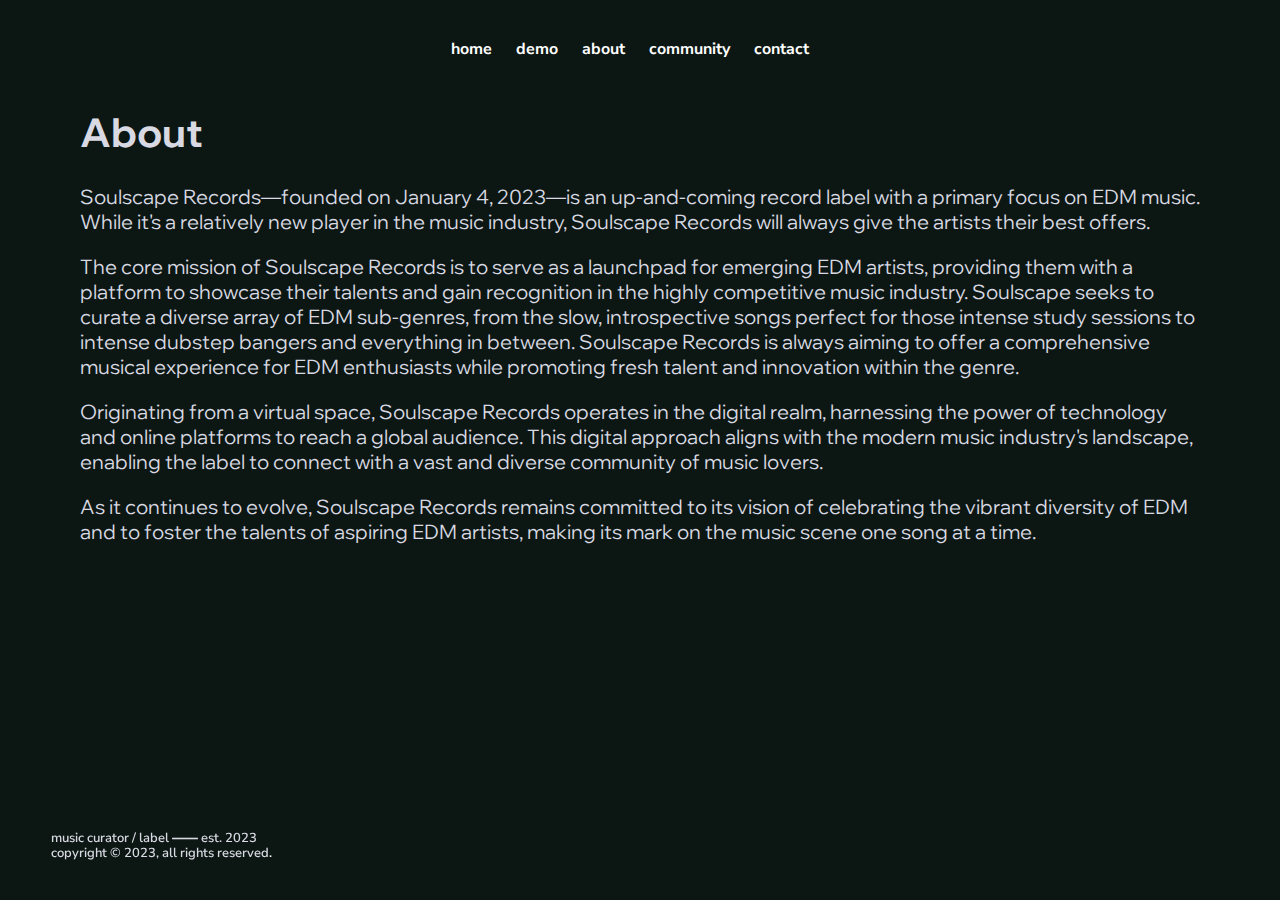
==== about.html @ 4c1ae9aa "Update about.html" ====
<!DOCTYPE html>
<html lang="en">
  <head>
    <meta charset="UTF-8">
    <meta name="viewport" content="width=device-width, initial-scale=1.0">
    <meta http-equiv="X-UA-Compatible" content="ie=edge">
    <title>soulscape records — official website</title>
    <link rel="stylesheet" href="./style-abo.css">
    <link rel="icon" href="./favicon.ico" type="image/x-icon">
  </head>
  <body>
    <header>
        <div id="header">
            <div id="navbar">
                <nav>
                    <ul>
                        <li>
                            <a href="index.html">home</a>
                        </li>
                        <li>
                            <a href="demo.html">demo</a>
                        </li>
                        <li>
                            <a href="#">about</a>
                        </li>
                        <li>
                            <a href="https://discord.gg/jamS72CNjX">community</a>
                        </li>
                        <li>
                            <a href="mailto:soulscdemo@gmail.com">contact</a>
                        </li>
                    </ul>
                </nav>
            </div>
        </div>
    </header>
    <main>
        <h1>About</h1>
        <p>
            Soulscape Records—founded on January 4, 2023—is an up-and-coming record label with a primary focus on EDM music. While it's a relatively new player in the music industry, Soulscape Records will always give the artists their best offers.
          </p>
          
          <p>
            The core mission of Soulscape Records is to serve as a launchpad for emerging EDM artists, providing them with a platform to showcase their talents and gain recognition in the highly competitive music industry. Soulscape seeks to curate a diverse array of EDM sub-genres, from the slow, introspective songs perfect for those intense study sessions to intense dubstep bangers and everything in between. Soulscape Records is always aiming to offer a comprehensive musical experience for EDM enthusiasts while promoting fresh talent and innovation within the genre.
          </p>
          
          <p>
            Originating from a virtual space, Soulscape Records operates in the digital realm, harnessing the power of technology and online platforms to reach a global audience. This digital approach aligns with the modern music industry's landscape, enabling the label to connect with a vast and diverse community of music lovers.
          </p>
          
          <p>
            As it continues to evolve, Soulscape Records remains committed to its vision of celebrating the vibrant diversity of EDM and to foster the talents of aspiring EDM artists, making its mark on the music scene one song at a time.
          </p>
          
    </main>
    <footer>
        <p>
            music curator / label ⸺ est. 2023 
            <br>
            copyright &copy; 2023, all rights reserved<a href="http://arvdevable.github.io/sitecred">.</a>
        </p>
    </footer>
	<script src="index.js"></script>
  </body>
</html>
---- style-abo.css ----
@import url('https://fonts.googleapis.com/css2?family=DM+Sans:ital,wght@0,400;0,500;0,700;1,400;1,500;1,700&family=Figtree:ital,wght@0,300;0,400;0,500;0,600;0,700;0,800;0,900;1,400;1,500;1,600;1,700;1,800;1,900&family=Flow+Circular&family=Libre+Barcode+128&family=Playfair:ital,wght@0,300;0,400;0,500;0,600;0,700;0,800;0,900;1,300;1,400;1,500;1,600;1,700;1,800;1,900&family=Wix+Madefor+Display:wght@400;500;600;700;800&display=swap');
@import url('https://fonts.googleapis.com/css2?family=Atkinson+Hyperlegible:ital,wght@0,400;0,700;1,400;1,700&family=Cormorant+Garamond:ital,wght@0,300;0,400;0,500;1,400&family=Inter:wght@100;200;300;400;600;700&family=Nunito+Sans:ital,opsz,wght@0,6..12,500;0,6..12,600;0,6..12,700;0,6..12,800;0,6..12,900;0,6..12,1000;1,6..12,400;1,6..12,500;1,6..12,600;1,6..12,700;1,6..12,800;1,6..12,900;1,6..12,1000&family=PT+Serif:ital,wght@0,400;0,700;1,400;1,700&family=Piazzolla:ital,opsz,wght@0,8..30,100;0,8..30,200;0,8..30,300;0,8..30,400;0,8..30,500;0,8..30,600;0,8..30,700;0,8..30,800;0,8..30,900;1,8..30,100;1,8..30,200;1,8..30,300;1,8..30,400;1,8..30,500;1,8..30,600;1,8..30,700;1,8..30,800;1,8..30,900&family=Playfair+Display:ital,wght@0,400;0,500;1,400;1,500&display=swap');

/*
available-fonts {
    font-family: 'DM Sans', sans-serif;
    font-family: 'Figtree', sans-serif; (MAIN)
    font-family: 'Flow Circular', cursive;
    font-family: 'Libre Barcode 128', cursive;
    font-family: 'Playfair', serif;
    font-family: 'Wix Madefor Display', sans-serif;

    V2:
font-family: 'Atkinson Hyperlegible', sans-serif;
font-family: 'Cormorant Garamond', serif;
font-family: 'Inter', sans-serif;
font-family: 'Nunito Sans', sans-serif;
font-family: 'Piazzolla', serif;
font-family: 'Playfair Display', serif;
font-family: 'PT Serif', serif;
}
*/

body, html {
    margin: 0;
    padding: 0;
    background-color: #0c1713;
}

main {
    font-family: 'Wix Madefor Display', sans-serif;
}

h1, h2, h3, p {
    color: #d8d9e2;
}

#ssrcd {
    position: absolute;
    top: 50%;
    left: 50%;
    transform: translate(-50%, -50%);
}

#ssrcdhd {
  position: absolute;
  left: 50%;
  transform: translate(-50%);
}

#header h1 {
    font-family: 'Nunito Sans', sans-serif;
    font-size: 10vw;
    line-height: 8vw;
    font-weight: 900;
    margin-right: 0;
    letter-spacing: -2px;
}

main {
    position: absolute;
    margin: 80px;
    top: 0px;
    padding-bottom: 100px;
    font-size: 20px;
}

span.soulscape {
    letter-spacing: 1.52vw;
}

nav {
    margin-top: -80px;
    margin-right: 4vw;
}

/* Reset default list styles */
nav ul {
    position: absolute;

    font-family: 'Nunito Sans', sans-serif;
    list-style: none;
    padding: 0;
    margin: 0;
    text-align: center;
    top: 0;
    width: 100%;
    margin-top: 3vw;
  }
  
  /* Style list items (menu items) */
  nav li {
    display: inline; /* Display list items horizontally */
    margin-right: 20px; /* Add spacing between items */
  }
  
  /* Style the links */
  nav a {
    text-decoration: none;
    color: #e9e9e9; /* Set regular link color */
    font-weight: bold; /* Make the text bold */

    transition: all 0.2s;
  }


  small {
    position: absolute;
    font-size: 30%;
    margin-top: -3px;
    margin-left: 2px;
  }

  footer {
    position: fixed;
    color: #d8d9e2;
    bottom: 0;
    margin: 4vw;
    font-size: 13px;
    margin-bottom: 2vw;
    font-weight: 600;
    font-family: 'Nunito Sans', sans-serif;
    line-height: 15px;
  }

  a, a:link, a:visited {
    color: white;
    text-decoration: none;
    position: relative;
    padding-bottom: -1px; /* The distance between text and underline */
  }
  
  a::before {
    content: "";
    position: absolute;
    width: 100%;
    top: 0;
    bottom: 0;
    border-radius: 3px;
    background-image: linear-gradient(90deg, hotpink, rgb(255, 54, 255)); /* underline color */
    background-size: 0 2px; /* vertical size of underline */
    background-repeat: no-repeat;
    background-position: left bottom; /* start position of underline */
    transition: background-size .27s ease-in; /* duration and timing style of animation */
  }
  
  a:hover::before {
    background-size: 100% 2px;
  }

  .logbutton {
    display: inline-block;
    outline: 0;
    cursor: pointer;
    text-align: center;
    border: 1px solid #babfc3;
    padding: 7px 16px;
    min-height: 36px;
    min-width: 36px;
    color: #202223;
    background: #ffffff;
    border-radius: 4px;
    font-weight: 500;
    font-size: 14px;
    box-shadow: rgba(0, 0, 0, 0.05) 0px 1px 0px 0px;
    :hover {
        background: #f6f6f7;
        outline: 1px solid transparent;
    }
  }

  .logbutton a {
    color: #202223;
  }

  #login {
    position: absolute;
    top: 50%;
    left: 50%;
    transform: translate(-50%, -50%);
  }

  @media screen and (max-width: 582px) {
    nav {
      margin-top: -20px;
    }
    #ssrcd {
        display: none;
    }
  }
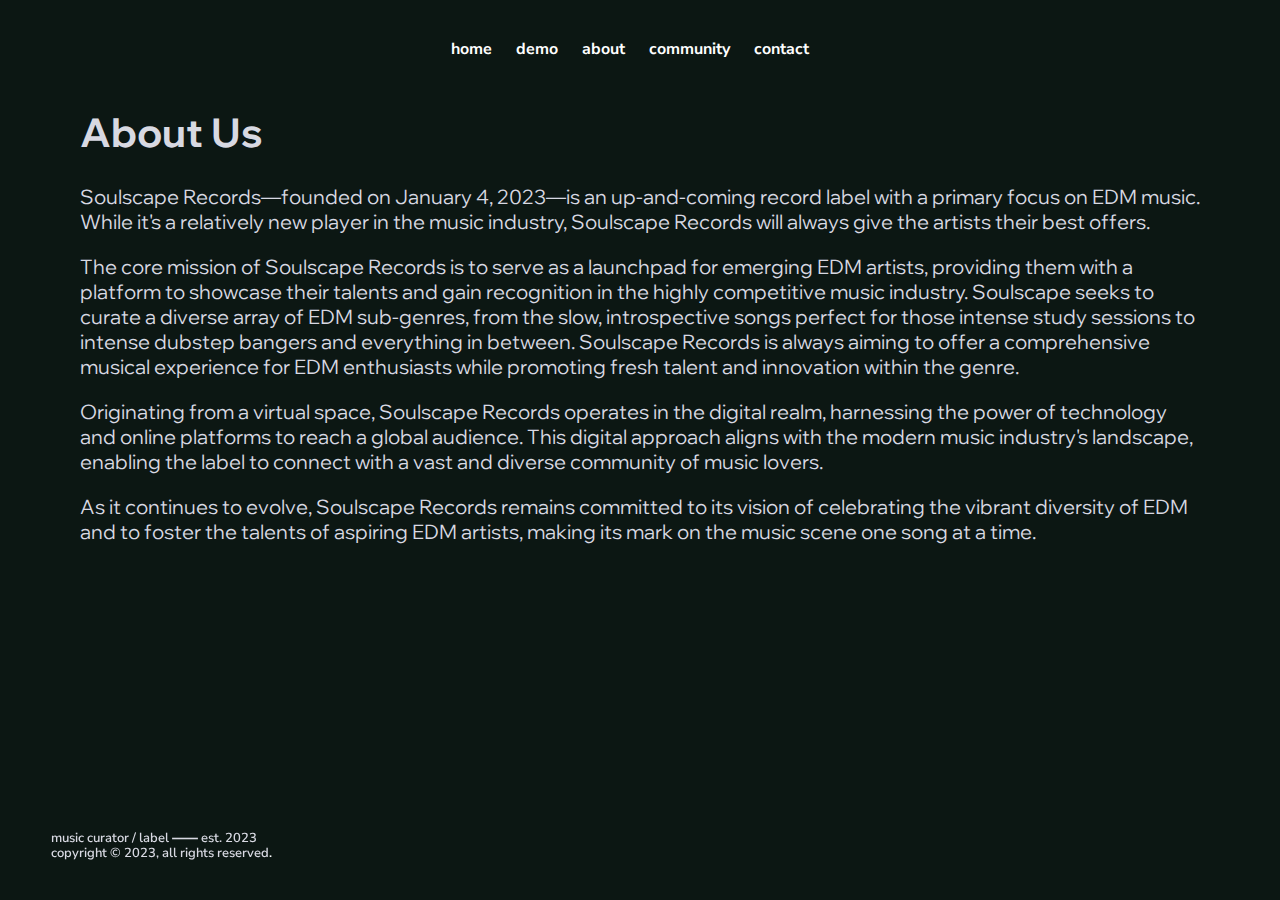
==== commit c6187a4b: "Update about.html" ====
--- a/about.html
+++ b/about.html
@@ -35,7 +35,7 @@
         </div>
     </header>
     <main>
-        <h1>About</h1>
+        <h1>About Us</h1>
         <p>
             Soulscape Records—founded on January 4, 2023—is an up-and-coming record label with a primary focus on EDM music. While it's a relatively new player in the music industry, Soulscape Records will always give the artists their best offers.
           </p>
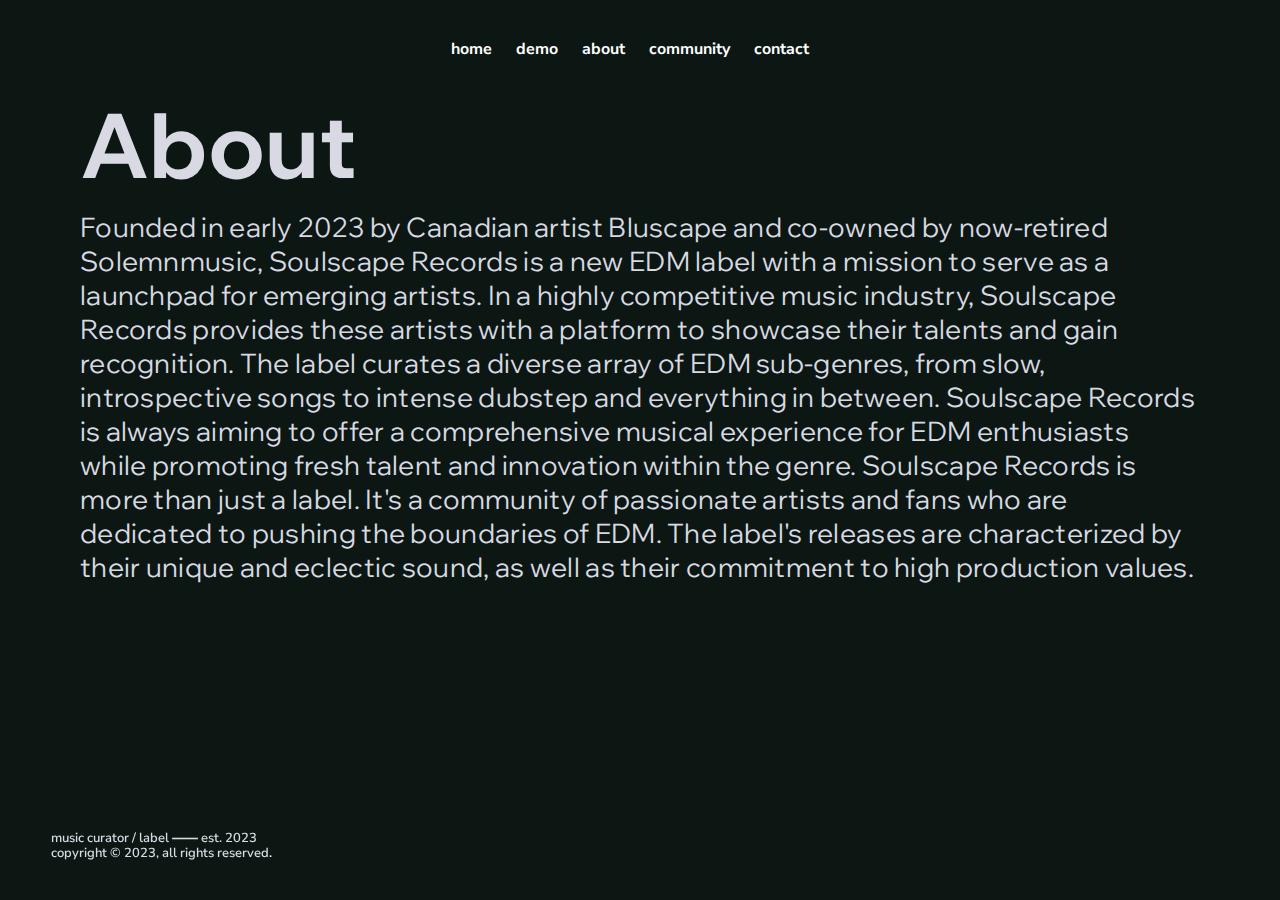
==== commit f1553cc9: "sub-major update" ====
--- a/about.html
+++ b/about.html
@@ -18,7 +18,7 @@
                             <a href="index.html">home</a>
                         </li>
                         <li>
-                            <a href="demo.html">demo</a>
+                            <a href="https://www.labelradar.com/labels/soulscaperecords/profile">demo</a>
                         </li>
                         <li>
                             <a href="#">about</a>
@@ -27,31 +27,17 @@
                             <a href="https://discord.gg/jamS72CNjX">community</a>
                         </li>
                         <li>
-                            <a href="mailto:soulscdemo@gmail.com">contact</a>
-                        </li>
+                            <a href="mailto:soulscdemo@gmail.com">contact</a>                        </li>
                     </ul>
                 </nav>
             </div>
         </div>
     </header>
     <main>
-        <h1>About Us</h1>
+        <h1>About</h1>
         <p>
-            Soulscape Records—founded on January 4, 2023—is an up-and-coming record label with a primary focus on EDM music. While it's a relatively new player in the music industry, Soulscape Records will always give the artists their best offers.
+            Founded in early 2023 by Canadian artist Bluscape and co-owned by now-retired Solemnmusic, Soulscape Records is a new EDM label with a mission to serve as a launchpad for emerging artists. In a highly competitive music industry, Soulscape Records provides these artists with a platform to showcase their talents and gain recognition. The label curates a diverse array of EDM sub-genres, from slow, introspective songs to intense dubstep and everything in between. Soulscape Records is always aiming to offer a comprehensive musical experience for EDM enthusiasts while promoting fresh talent and innovation within the genre. Soulscape Records is more than just a label. It's a community of passionate artists and fans who are dedicated to pushing the boundaries of EDM. The label's releases are characterized by their unique and eclectic sound, as well as their commitment to high production values.
           </p>
-          
-          <p>
-            The core mission of Soulscape Records is to serve as a launchpad for emerging EDM artists, providing them with a platform to showcase their talents and gain recognition in the highly competitive music industry. Soulscape seeks to curate a diverse array of EDM sub-genres, from the slow, introspective songs perfect for those intense study sessions to intense dubstep bangers and everything in between. Soulscape Records is always aiming to offer a comprehensive musical experience for EDM enthusiasts while promoting fresh talent and innovation within the genre.
-          </p>
-          
-          <p>
-            Originating from a virtual space, Soulscape Records operates in the digital realm, harnessing the power of technology and online platforms to reach a global audience. This digital approach aligns with the modern music industry's landscape, enabling the label to connect with a vast and diverse community of music lovers.
-          </p>
-          
-          <p>
-            As it continues to evolve, Soulscape Records remains committed to its vision of celebrating the vibrant diversity of EDM and to foster the talents of aspiring EDM artists, making its mark on the music scene one song at a time.
-          </p>
-          
     </main>
     <footer>
         <p>
@@ -62,4 +48,4 @@
     </footer>
 	<script src="index.js"></script>
   </body>
-</html>
+</html>--- a/style-abo.css
+++ b/style-abo.css
@@ -55,6 +55,16 @@
     font-weight: 900;
     margin-right: 0;
     letter-spacing: -2px;
+}
+
+main p {
+  font-size: 2.1vw;
+  letter-spacing: 0.3px;
+}
+
+main h1 {
+  font-size: 7vw;
+  line-height: 10px;
 }
 
 main {
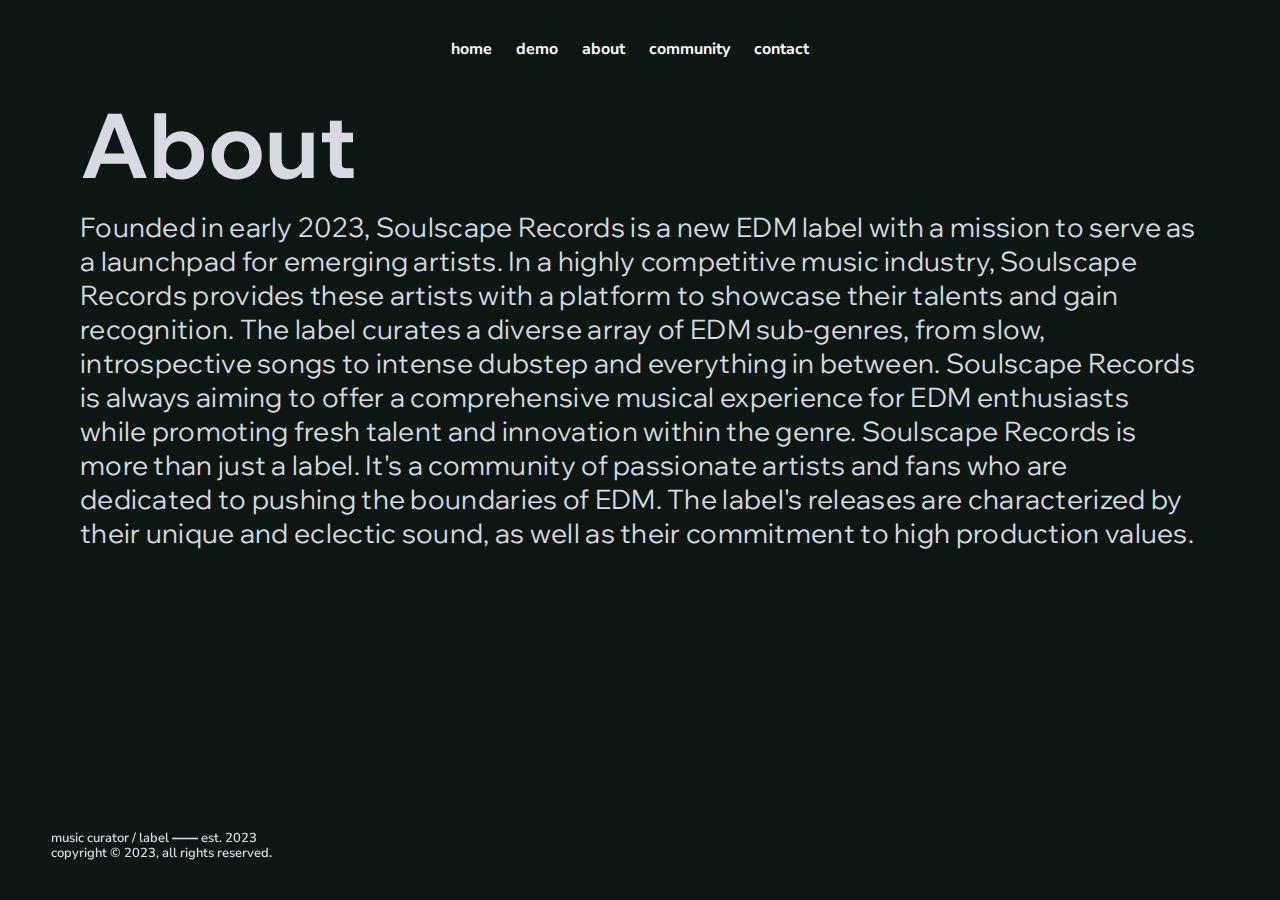
==== commit 12dc4a90: "Update about.html" ====
--- a/about.html
+++ b/about.html
@@ -36,7 +36,7 @@
     <main>
         <h1>About</h1>
         <p>
-            Founded in early 2023 by Canadian artist Bluscape and co-owned by now-retired Solemnmusic, Soulscape Records is a new EDM label with a mission to serve as a launchpad for emerging artists. In a highly competitive music industry, Soulscape Records provides these artists with a platform to showcase their talents and gain recognition. The label curates a diverse array of EDM sub-genres, from slow, introspective songs to intense dubstep and everything in between. Soulscape Records is always aiming to offer a comprehensive musical experience for EDM enthusiasts while promoting fresh talent and innovation within the genre. Soulscape Records is more than just a label. It's a community of passionate artists and fans who are dedicated to pushing the boundaries of EDM. The label's releases are characterized by their unique and eclectic sound, as well as their commitment to high production values.
+            Founded in early 2023, Soulscape Records is a new EDM label with a mission to serve as a launchpad for emerging artists. In a highly competitive music industry, Soulscape Records provides these artists with a platform to showcase their talents and gain recognition. The label curates a diverse array of EDM sub-genres, from slow, introspective songs to intense dubstep and everything in between. Soulscape Records is always aiming to offer a comprehensive musical experience for EDM enthusiasts while promoting fresh talent and innovation within the genre. Soulscape Records is more than just a label. It's a community of passionate artists and fans who are dedicated to pushing the boundaries of EDM. The label's releases are characterized by their unique and eclectic sound, as well as their commitment to high production values.
           </p>
     </main>
     <footer>
@@ -48,4 +48,4 @@
     </footer>
 	<script src="index.js"></script>
   </body>
-</html>+</html>
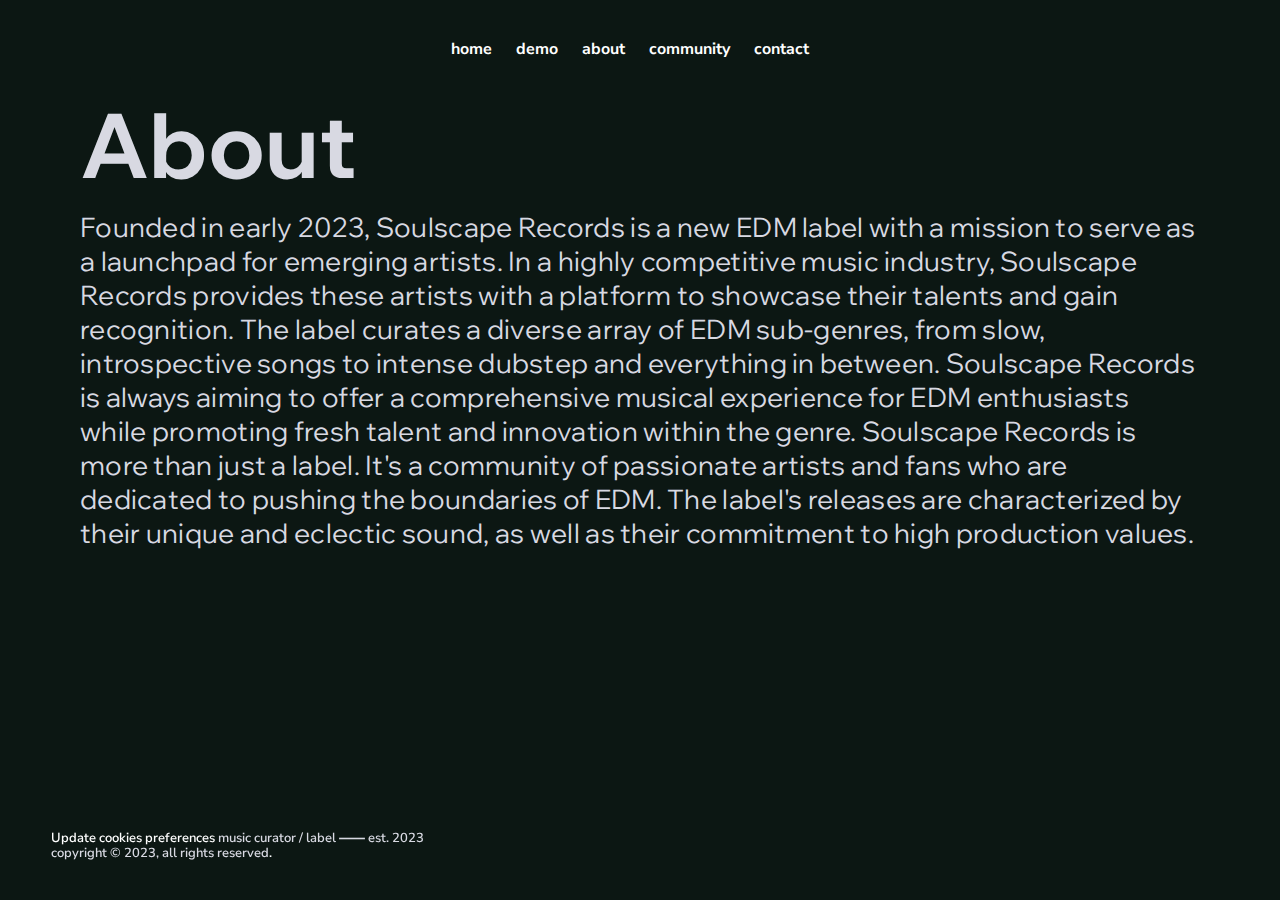
==== commit 3ad04569: "Update about.html" ====
--- a/about.html
+++ b/about.html
@@ -1,6 +1,28 @@
 <!DOCTYPE html>
 <html lang="en">
   <head>
+<!-- Cookie Consent by TermsFeed https://www.TermsFeed.com -->
+<script type="text/javascript" src="//www.termsfeed.com/public/cookie-consent/4.1.0/cookie-consent.js" charset="UTF-8"></script>
+<script type="text/javascript" charset="UTF-8">
+document.addEventListener('DOMContentLoaded', function () {
+cookieconsent.run({"notice_banner_type":"simple","consent_type":"express","palette":"dark","language":"en","page_load_consent_levels":["strictly-necessary"],"notice_banner_reject_button_hide":false,"preferences_center_close_button_hide":false,"page_refresh_confirmation_buttons":false,"website_name":"Soulscape Records"});
+});
+</script>
+
+<!-- Google Analytics -->
+<!-- Google tag (gtag.js) -->
+<script type="text/plain" data-cookie-consent="tracking" async src="https://www.googletagmanager.com/gtag/js?id=G-LGV0NW1XGH"></script>
+<script type="text/plain" data-cookie-consent="tracking">
+  window.dataLayer = window.dataLayer || [];
+  function gtag(){dataLayer.push(arguments);}
+  gtag('js', new Date());
+
+  gtag('config', 'G-LGV0NW1XGH');
+</script>
+<!-- end of Google Analytics-->
+
+<!-- End Cookie Consent by TermsFeed https://www.TermsFeed.com -->
+
     <meta charset="UTF-8">
     <meta name="viewport" content="width=device-width, initial-scale=1.0">
     <meta http-equiv="X-UA-Compatible" content="ie=edge">
@@ -18,7 +40,7 @@
                             <a href="index.html">home</a>
                         </li>
                         <li>
-                            <a href="https://www.labelradar.com/labels/soulscaperecords/profile">demo</a>
+                            <a href="https://www.labelradar.com/labels/soulscaperecords/portal">demo</a>
                         </li>
                         <li>
                             <a href="#">about</a>
@@ -41,6 +63,9 @@
     </main>
     <footer>
         <p>
+		
+		<!-- Below is the link that users can use to open Preferences Center to change their preferences. Do not modify the ID parameter. Place it where appropriate, style it as needed. -->
+		<a href="#" id="open_preferences_center">Update cookies preferences</a>
             music curator / label ⸺ est. 2023 
             <br>
             copyright &copy; 2023, all rights reserved<a href="http://arvdevable.github.io/sitecred">.</a>
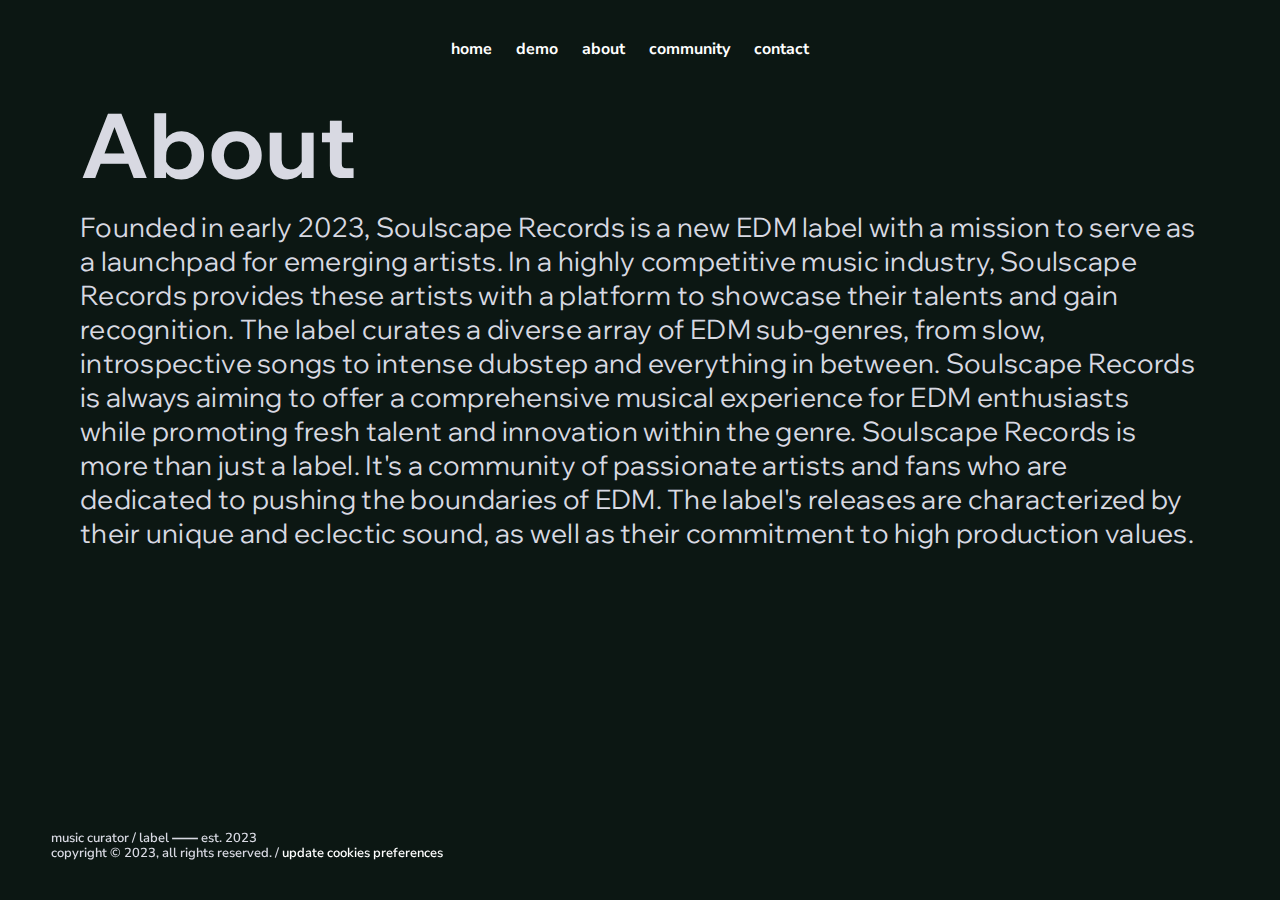
==== commit 055b3020: "Update about.html" ====
--- a/about.html
+++ b/about.html
@@ -63,12 +63,9 @@
     </main>
     <footer>
         <p>
-		
-		<!-- Below is the link that users can use to open Preferences Center to change their preferences. Do not modify the ID parameter. Place it where appropriate, style it as needed. -->
-		<a href="#" id="open_preferences_center">Update cookies preferences</a>
             music curator / label ⸺ est. 2023 
             <br>
-            copyright &copy; 2023, all rights reserved<a href="http://arvdevable.github.io/sitecred">.</a>
+            copyright &copy; 2023, all rights reserved. / <a href="#" id="open_preferences_center">update cookies preferences</a>
         </p>
     </footer>
 	<script src="index.js"></script>
